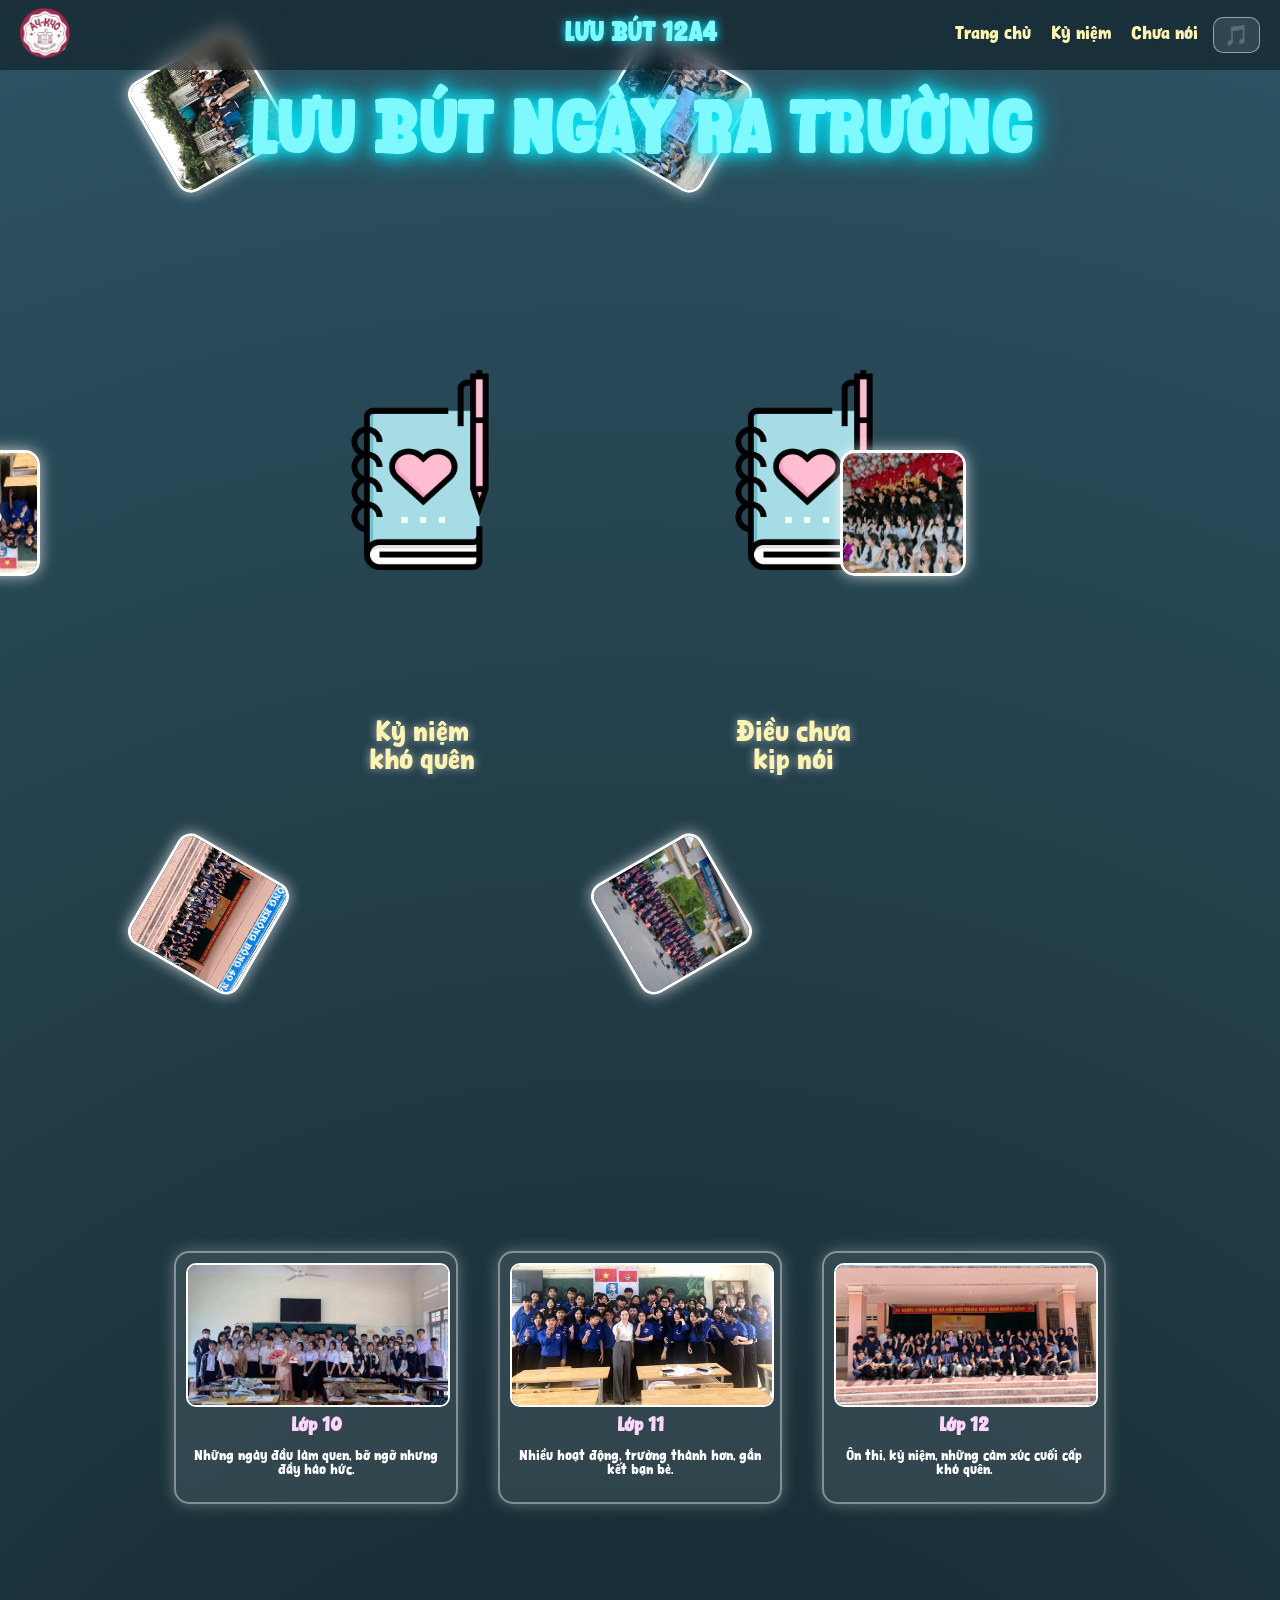
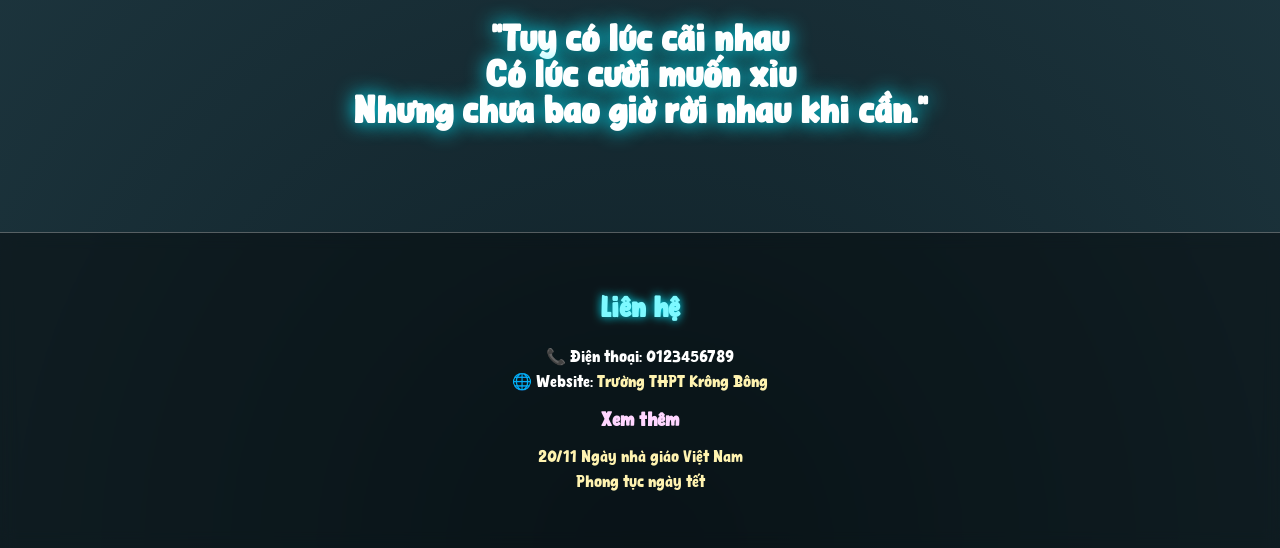
==== index.html @ 59635acb "index.html" ====
<!DOCTYPE html>
<html lang="vi">
<head>
<meta charset="UTF-8">
<title>Lưu bút</title>
<style>
/* ===== NAVBAR ===== */
.navbar{
  position: fixed;
  top: 0;
  left: 0;
  width: 100%;
  height: 70px;
  display: flex;
  align-items: center;
  padding: 0 20px;
  background: rgba(0,0,0,0.4);
  backdrop-filter: blur(8px);
  z-index: 1000;
}

/* Logo */
.logo img{
  height: 50px;
}

/* Title giữa chuẩn */
.title{
  position: absolute;
  left: 50%;
  transform: translateX(-50%);
  font-size: 26px;
  font-weight: bold;
  color: #7df9ff;
  text-shadow: 0 0 10px #00eaff;
  pointer-events: none;
}

/* Nhóm bên phải */
.right-group{
  margin-left: auto;
  display: flex;
  align-items: center;
  gap: 15px;
}

/* Menu */
.menu{
  display: flex;
  gap: 20px;
}

.menu a{
  color: #fff3b0;
  text-decoration: none;
  font-size: 18px;
  transition: 0.3s;
}

.menu a:hover{
  color: #00eaff;
  text-shadow: 0 0 10px #00eaff;
}

/* Nút nhạc */
.music-btn{
  font-size: 20px;
  background: rgba(255,255,255,0.1);
  border: 1px solid rgba(255,255,255,0.5);
  border-radius: 10px;
  color: white;
  cursor: pointer;
  padding: 5px 10px;
  transition: 0.3s;
}

.music-btn:hover{
  background:#00eaff;
  color:black;
  box-shadow:0 0 10px #00eaff;
}

/* Nút menu mobile */
.menu-toggle{
  display: none;
  font-size: 28px;
  color: white;
  cursor: pointer;
}

/* ===== MOBILE ===== */
@media (max-width: 768px){
  .menu{
    display: none;
    position: absolute;
    top: 70px;
    right: 20px;
    flex-direction: column;
    background: rgba(0,0,0,0.8);
    padding: 10px;
    border-radius: 10px;
  }

  .menu.show{
    display: flex;
  }

  .menu-toggle{
    display: block;
  }
}
@font-face {
  font-family: 'Fz Cat Comic';
  src: url('./FzCatComic.ttf') format('truetype');
}
body {
  font-family: 'Fz Cat Comic', sans-serif;
  margin:0;
  min-height:200vh; /* Cho phép cuộn xuống */
  background: radial-gradient(circle at bottom, #0f2027, #203a43, #2c5364);
}

/* Stars */
.stars{position:absolute;top:0;left:0;width:100%;height:100%;pointer-events:none;}
.star{position:absolute;width:3px;height:3px;background:white;border-radius:50%;opacity:0;animation:twinkle 3s infinite ease-in-out;}
@keyframes twinkle{0%{opacity:0;transform:scale(0.5);}50%{opacity:1;transform:scale(2);}100%{opacity:0;transform:scale(0.5);}}

.text-title{
  font-size:70px;font-weight:900;color:#7df9ff;
  text-shadow:0 0 15px #00eaff,0 0 30px #00eaff;
  text-align:center;
  position:absolute;top:5%;left:50%;transform:translateX(-50%);
}

.sach{position:absolute;width:200px;height:400px;}
.sach img{width:100%;height:100%;object-fit:contain;}

/* Timeline section */
.timeline{
  position:relative;
  margin-top:120vh; /* Đẩy xuống để phải kéo mới thấy */
  display:flex;gap:40px;justify-content:center;
}
.card{
  width:260px;padding:10px;border-radius:15px;
  background:rgba(255,255,255,0.1);
  backdrop-filter:blur(6px);
  border:2px solid rgba(255,255,255,0.4);
  color:white;text-align:center;
  box-shadow:0 0 15px rgba(255,255,255,0.3);
}
.card img{
  width:100%;height:140px;object-fit:cover;border-radius:10px;
  border:2px solid white;
}
.card h3{margin:5px 0;color:#ffd6ff;}
.card p{font-size:14px;}
/* Vòng ảnh xoay */
.circle{
  position:absolute;top:50%;left:50%;width:500px;height:500px;
  transform:translate(-50%,-50%);animation:spin 30s linear infinite;
}
.circle img{
  position:absolute;top:50%;left:50%;width:120px;height:120px;object-fit:cover;
  border-radius:15px;border:3px solid #fff;box-shadow:0 0 15px rgba(255,255,255,.7);
  transform-origin:-200px center;
}
.circle img:nth-child(1){transform:rotate(0deg) translate(200px);}
.circle img:nth-child(2){transform:rotate(60deg) translate(200px);}
.circle img:nth-child(3){transform:rotate(120deg) translate(200px);}
.circle img:nth-child(4){transform:rotate(180deg) translate(200px);}
.circle img:nth-child(5){transform:rotate(240deg) translate(200px);}
.circle img:nth-child(6){transform:rotate(300deg) translate(200px);}
@keyframes spin{from{transform:translate(-50%,-50%) rotate(0)}to{transform:translate(-50%,-50%) rotate(360deg)}}

/* Liên kết 2 mục */
.text{font-size:28px;color:#ffd6ff;text-shadow:0 0 10px rgba(255,255,255,.6)}
.text-align1{position:absolute;top:80%;left:33%;transform:translateX(-50%);text-align:center}
.text-align2{position:absolute;top:80%;left:62%;transform:translateX(-50%);text-align:center}
a{color:#fff3b0;text-decoration:none}a:hover{color:#fff}
.circle{
  pointer-events: auto;
}
.text-align1,
.text-align2{
  position:absolute;
  z-index:10;
}
.text-title{
  margin-top:100px; /* 🔥 đẩy xuống dưới navbar */
  position:relative;
}
.footer{
  margin-top:100px;
  padding:40px 20px;
  text-align:center;
  background:rgba(0,0,0,0.4);
  backdrop-filter:blur(8px);
  color:white;
  border-top:1px solid rgba(255,255,255,0.3);
}

.footer h2{
  font-size:28px;
  color:#7df9ff;
  text-shadow:0 0 10px #00eaff;
}

.footer h3{
  margin-top:20px;
  color:#ffd6ff;
}

.footer p{
  margin:5px 0;
}

.footer ul{
  list-style:none;
  padding:0;
}

.footer li{
  margin:8px 0;
}

.footer a{
  color:#fff3b0;
  text-decoration:none;
  transition:0.3s;
}

.footer a:hover{
  color:#00eaff;
  text-shadow:0 0 10px #00eaff;
}
.navbar{
  box-sizing: border-box; /* 🔥 QUAN TRỌNG */
}
.text-title{
  z-index: 999;
}
/* overlay tối */
.memory-overlay{
  position: fixed;
  inset: 0;
  background: rgba(0,0,0,0.8);
  backdrop-filter: blur(5px);
  z-index: 9998;
  animation: fadeIn 0.5s forwards;
}

@keyframes fadeIn{
  from{opacity:0;}
  to{opacity:1;}
}

.circle{
  pointer-events: auto;
  z-index: 50;
}
.memory-text{
  position: fixed;
  top: 50%;
  left: 50%;
  transform: translate(-50%, -50%);
  font-size: 55px;
  font-weight: 900;
  color: #FFD700;
  text-align: center;
  z-index: 9999;
  opacity: 0;
  text-shadow: 
    0 0 20px #FFD700,
    0 0 40px #FF4500,
    0 0 60px #ff0000;
}

.memory-text.show{
  animation: none;
}

@keyframes floatText{
  0%{
    opacity:0;
    transform: translate(-50%, 30%) scale(0.6);
  }
  20%{
    opacity:1;
    transform: translate(-50%, -50%) scale(1.1);
  }
  80%{
    opacity:1;
    transform: translate(-50%, -50%) scale(1);
  }
  100%{
    opacity:0;
    transform: translate(-50%, -80%) scale(1);
  }
}
.shake{
  animation: shakeScreen 0.3s;
}

@keyframes shakeScreen{
  0%{transform: translate(0,0);}
  25%{transform: translate(-3px,2px);}
  50%{transform: translate(3px,-2px);}
  75%{transform: translate(-2px,1px);}
  100%{transform: translate(0,0);}
}
.slowmo *{
  animation-duration: 2s !important;
  transition: 2s !important;
}
.memory-text{
  display: flex;
  flex-direction: column; /* 🔥 QUAY LẠI CÁI NÀY */
  align-items: center;
  gap: 20px;
}
.memory-text div{
  max-width: 800px;
  text-align: center;
}
</style>
</head>
<body>
<div class="navbar">
  <!-- Logo -->
  <div class="logo">
    <img src="logo.png" alt="logo">
  </div>

  <!-- Title giữa -->
  <div class="title">LƯU BÚT 12A4</div>

  <!-- Menu + nút -->
  <div class="right-group">
    <div class="menu" id="menu">
      <a href="index.html">Trang chủ</a>
      <a href="kỷ niệm.html">Kỷ niệm</a>
      <a href="chuanoi.html">Chưa nói</a>
    </div>

    <button class="music-btn" onclick="toggleMusic()">🎵</button>

    <!-- nút mobile -->
    <div class="menu-toggle" onclick="toggleMenu()">☰</div>
  </div>

  <audio id="music" loop>
    <source src="Như Ngày Hôm Qua.mp3" type="audio/mpeg">
  </audio>
</div>
<div class="text-title">LƯU BÚT NGÀY RA TRƯỜNG</div>

<!-- Vòng ảnh + liên kết -->
<div class="circle">
  <img src="lop.jpg" alt="">
  <img src="cong.jpg" alt="">
  <img src="26-3.jpg" alt="">
  <img src="aodoan.jpg" alt="">
  <img src="thamco.jpg" alt="">
  <img src="san.jpg" alt="">
</div>
<div class="text text-align1"><a href="kỷ niệm.html">Kỷ niệm<br>khó quên</a></div>
<div class="text text-align2"><a href="chuanoi.html">Điều chưa<br>kịp nói</a></div>

<div class="stars">
  <div class="star" style="top:10%; left:20%; animation-delay:0s;"></div>
  <div class="star" style="top:30%; left:40%; animation-delay:1s;"></div>
  <div class="star" style="top:50%; left:70%; animation-delay:2s;"></div>
  <div class="star" style="top:80%; left:10%; animation-delay:0.5s;"></div>
  <div class="star" style="top:60%; left:55%; animation-delay:1.5s;"></div>
  <div class="star" style="top:20%; left:85%; animation-delay:2.5s;"></div>
  <div class="star" style="top:75%; left:35%; animation-delay:0.8s;"></div>
  <div class="star" style="top:40%; left:15%; animation-delay:1.2s;"></div>
  <div class="star" style="top:90%; left:45%; animation-delay:2s;"></div>
  <div class="star" style="top:90%; left:80%; animation-delay:0.7s;"></div>
</div>

<!-- Sách trang trí -->
<div class="sach" style="top:30%; left:25%"><img src="sach.png" alt="sach"></div>
<div class="sach" style="top:30%; left:55%"><img src="sach.png" alt="sach"></div>
<!-- Timeline section -->
<div class="timeline">
  <div class="card">
    <img src="anh10.jpg" alt="Lớp 10">
    <h3>Lớp 10</h3>
    <p>Những ngày đầu làm quen, bỡ ngỡ nhưng đầy háo hức.</p>
  </div>

  <div class="card">
    <img src="aodoan.jpg" alt="Lớp 11">
    <h3>Lớp 11</h3>
    <p>Nhiều hoạt động, trưởng thành hơn, gắn kết bạn bè.</p>
  </div>

  <div class="card">
    <img src="26-3.jpg" alt="Lớp 12">
    <h3>Lớp 12</h3>
    <p>Ôn thi, kỷ niệm, những cảm xúc cuối cấp khó quên.</p>
  </div>
</div>



<!-- Closing quote -->
<div class="final-section">
  <p class="final-quote">“Tuy có lúc cãi nhau <br>
    Có lúc cười muốn xỉu <br>
    Nhưng chưa bao giờ rời nhau khi cần.”</p>
</div>

<style>
.final-section{
  text-align:center;
  margin:120px 0 80px 0;
  color:white;
}
.final-quote{
  font-size:36px;
  font-weight:900;
  text-shadow:0 0 20px #00eaff;
}
</style>
<div class="footer">
  <h2>Liên hệ</h2>

  <p>📞 Điện thoại: 0123456789</p>
<p>🌐 Website: 
  <a href="https://c3krongbong.daklak.edu.vn/" target="_blank">
    Trường THPT Krông Bông
  </a>
</p>

  <h3>Xem thêm</h3>
  <ul>
        <li><a href="mo20-11.html" class="link">20/11 Ngày nhà giáo Việt Nam</a></li>
        <li><a href="tet2026.html" class="link">Phong tục ngày tết</a></li>
  </ul>
</div>
<script>
let isPlaying = false;

function toggleMusic(){
  const music = document.getElementById("music");
  const btn = document.querySelector(".music-btn");

  if(isPlaying){
    music.pause();
    btn.textContent = "🎵";
  }else{
    music.play();
    btn.textContent = "⏸";
  }

  isPlaying = !isPlaying;
}

function toggleMenu(){
  const menu = document.getElementById("menu");
  menu.classList.toggle("show");
}
</script>
<script>
  const memories = [
  "Chúng ta đã từng ở đây.",
  "Những ngày đó sẽ không quay lại…",
  "Nhưng chúng ta đã sống hết mình.",
  "12A4 – đôi khi không hoàn hảo, nhưng là thanh xuân.",
  "Sau này… liệu còn gặp lại?"
];
</script>
  <script>
  document.querySelector(".circle").addEventListener("click", () => {

  const circle = document.querySelector(".circle");

  // ❄️ dừng quay
  circle.style.animation = "none";

  // 🎬 slow motion
  document.body.classList.add("slowmo");

  // 💔 rung màn
  document.body.classList.add("shake");

  // 🎵 làm chậm nhạc
  const music = document.getElementById("music");
  if(music){
    music.playbackRate = 0.5; // chậm lại
  }

  // 🌑 overlay
  const overlay = document.createElement("div");
  overlay.classList.add("memory-overlay");
  document.body.appendChild(overlay);
// 🌫 chữ hiện từng dòng
const text = document.getElementById("memory-text");
text.innerHTML = ""; // reset
text.classList.add("show");
text.style.opacity = "1"; // 🔥 BẮT BUỘC
const delayPerLine = 2000; // mỗi dòng 2s
const totalTime = memories.length * delayPerLine;

memories.forEach((line, index) => {
  setTimeout(() => {
    const div = document.createElement("div");
    div.textContent = line;

    div.style.opacity = "0";
    div.style.transform = "translateY(20px)";
    div.style.transition = "all 0.6s ease";

    text.appendChild(div);
    // hiện lên
    setTimeout(() => {
      div.style.opacity = "1";
      div.style.transform = "translateY(0)";
    }, 50);

  }, index * delayPerLine);
});


// ⏳ reset toàn bộ
// ⏳ reset toàn bộ (đặt NGAY SAU forEach)
setTimeout(()=>{
  overlay.remove();
  text.innerHTML = ""; // 🔥 xóa sạch chữ sau khi xong
  document.body.classList.remove("slowmo");
  document.body.classList.remove("shake");

  if(music){
    music.playbackRate = 1;
  }

  circle.style.animation = "spin 30s linear infinite";
}, totalTime + 2500);
  // 💥 nổ ảnh (giữ nguyên code cũ của bạn)
  document.querySelectorAll(".circle img").forEach(img=>{
    const rect = img.getBoundingClientRect();

    const clone = img.cloneNode(true);
    clone.style.position = "fixed";
    clone.style.left = rect.left + "px";
    clone.style.top = rect.top + "px";
    clone.style.width = rect.width + "px";
    clone.style.height = rect.height + "px";
    clone.style.zIndex = "9999";
    clone.style.transition = "all 1.5s ease-out";

    document.body.appendChild(clone);

    const x = (Math.random() - 0.5) * 800;
    const y = (Math.random() - 0.5) * 600;

    setTimeout(()=>{
      clone.style.transform = `translate(${x}px, ${y}px) rotate(360deg) scale(1.5)`;
      clone.style.opacity = "0";
    },10);

    setTimeout(()=>clone.remove(),1500);
  });
});

</script>
  <div id="memory-text" class="memory-text"></div>
</body>
</html>
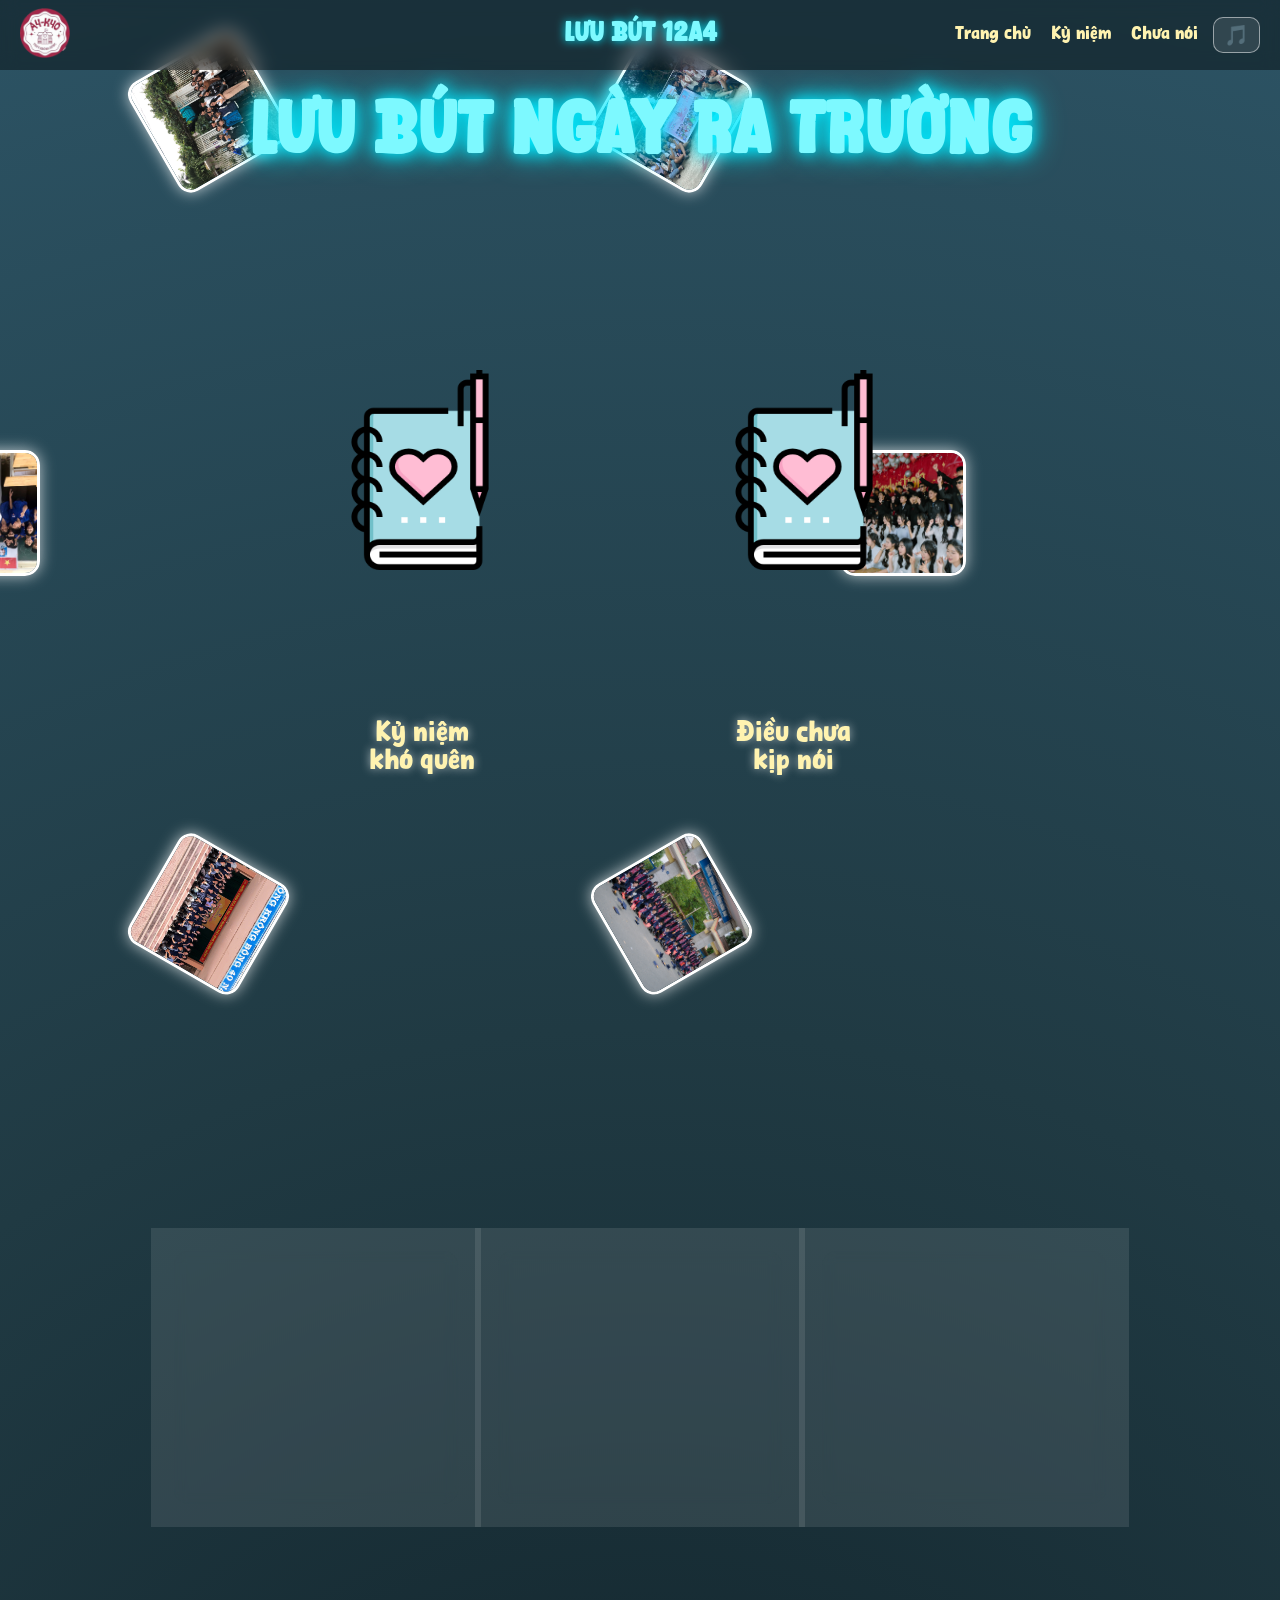
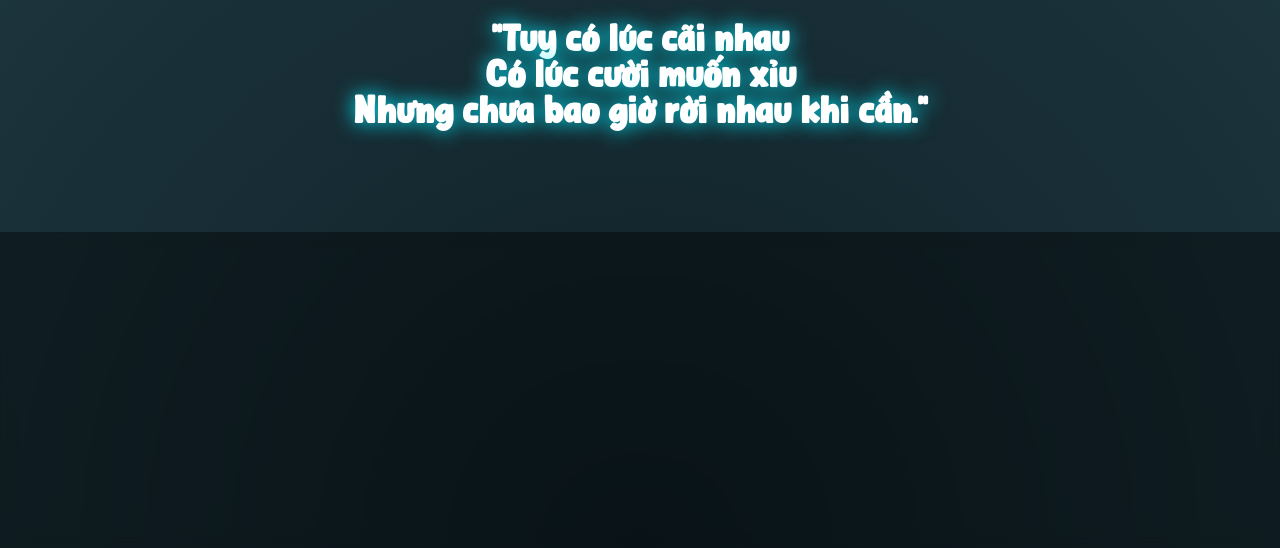
==== commit dab51bfc: "index.html Added z-index properties to .sach, .text-align1, .text-align2, and .circle classes for im" ====
--- a/index.html
+++ b/index.html
@@ -134,7 +134,12 @@
 
 .sach{position:absolute;width:200px;height:400px;}
 .sach img{width:100%;height:100%;object-fit:contain;}
-
+.sach{
+  position:absolute;
+  width:200px;
+  height:400px;
+  z-index: 100; /* 🔥 thêm dòng này */
+}
 /* Timeline section */
 .timeline{
   position:relative;
@@ -184,7 +189,7 @@
 .text-align1,
 .text-align2{
   position:absolute;
-  z-index:10;
+  z-index: 100; /* 🔥 thêm dòng này */
 }
 .text-title{
   margin-top:100px; /* 🔥 đẩy xuống dưới navbar */
@@ -257,7 +262,10 @@
 
 .circle{
   pointer-events: auto;
-  z-index: 50;
+  z-index: 10;
+}
+.circle{
+  z-index: 10; /* 🔥 thêm */
 }
 .memory-text{
   position: fixed;
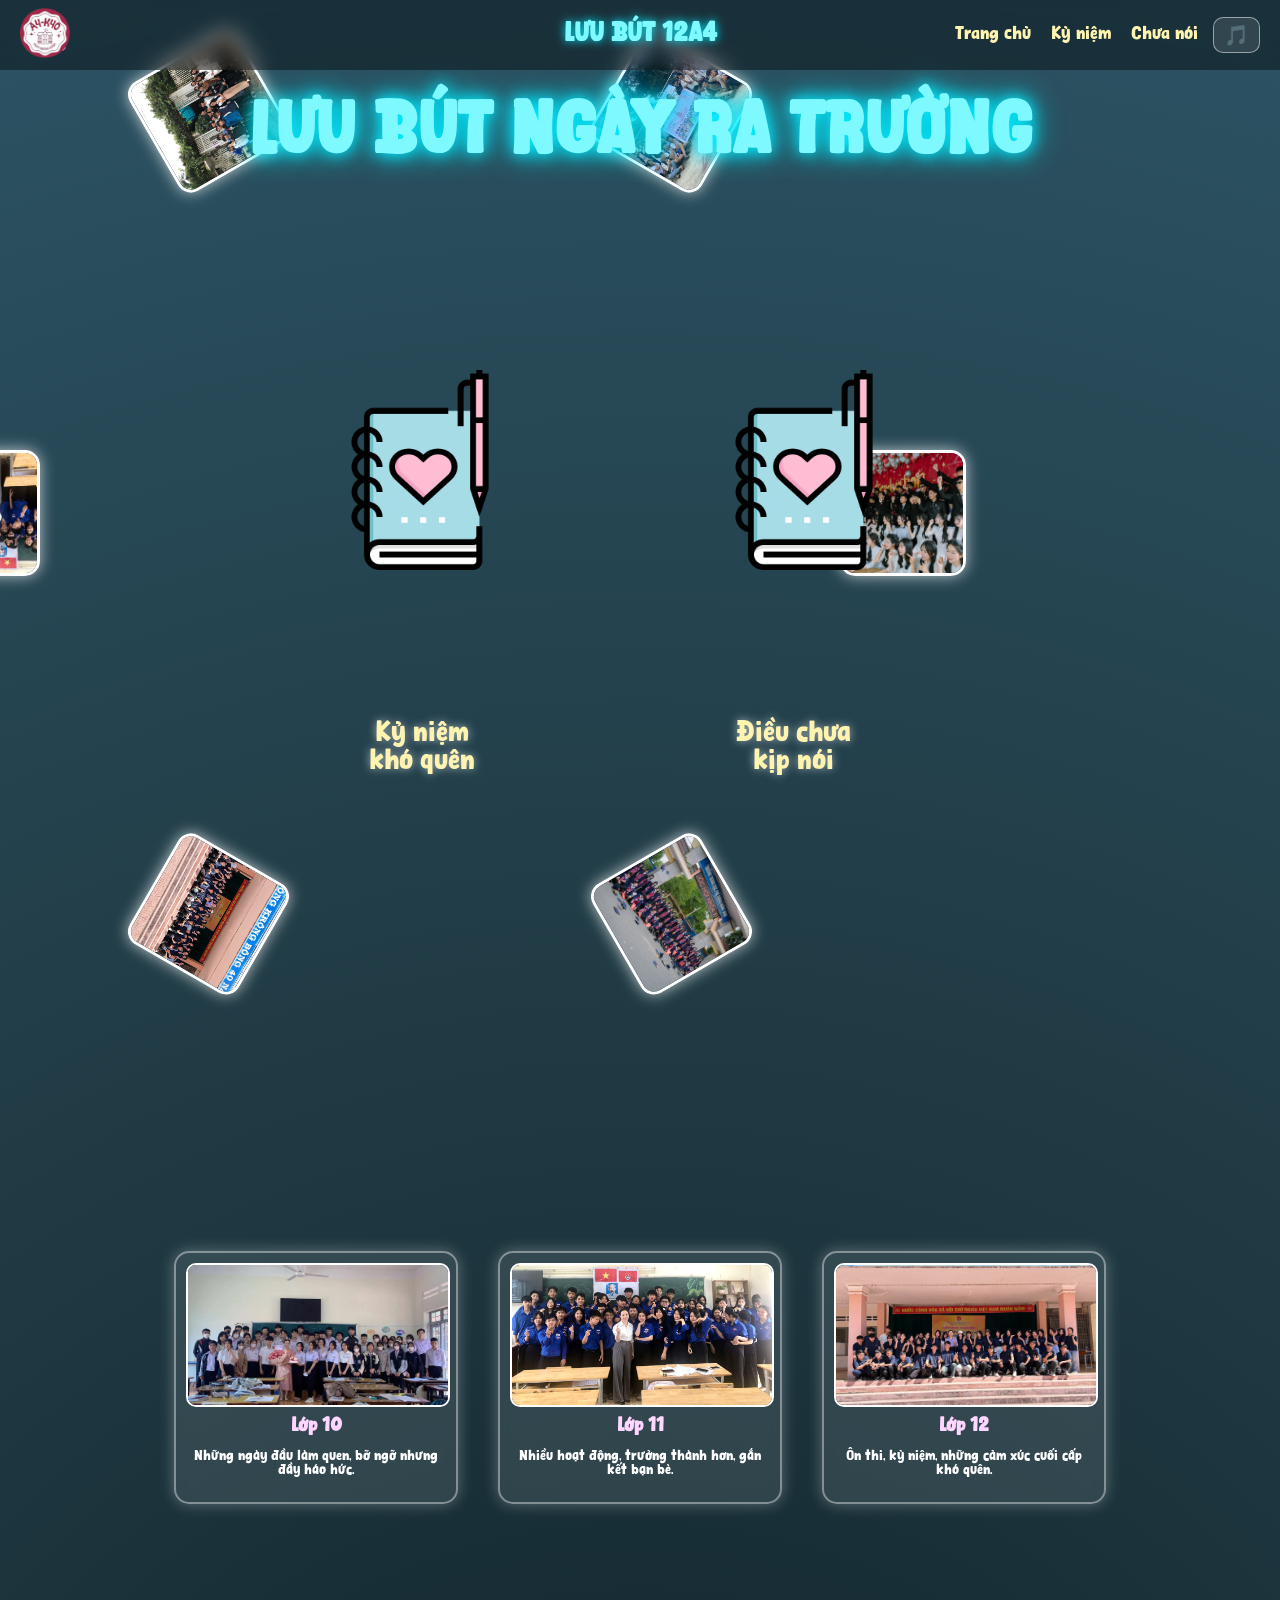
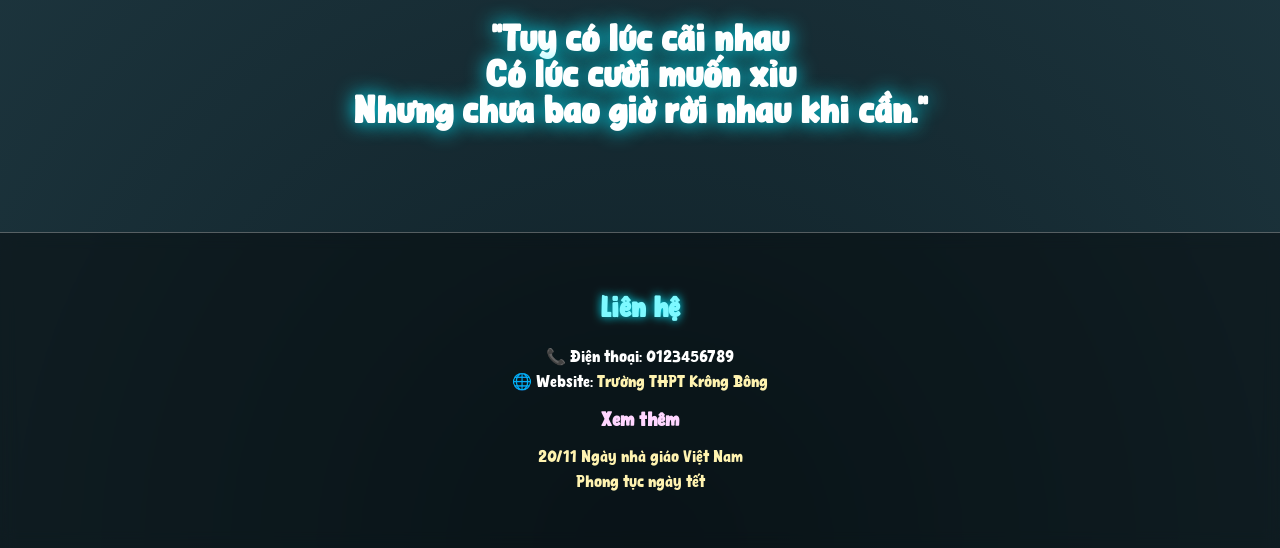
==== commit e7a365eb: "index.html" ====
--- a/index.html
+++ b/index.html
@@ -331,6 +331,19 @@
   max-width: 800px;
   text-align: center;
 }
+.circle{
+  z-index: 10;
+}
+
+.circle img{
+  pointer-events: auto; /* chỉ ảnh ăn click */
+}
+
+.text-align1,
+.text-align2{
+  z-index: 100;
+  pointer-events: auto;
+}
 </style>
 </head>
 <body>
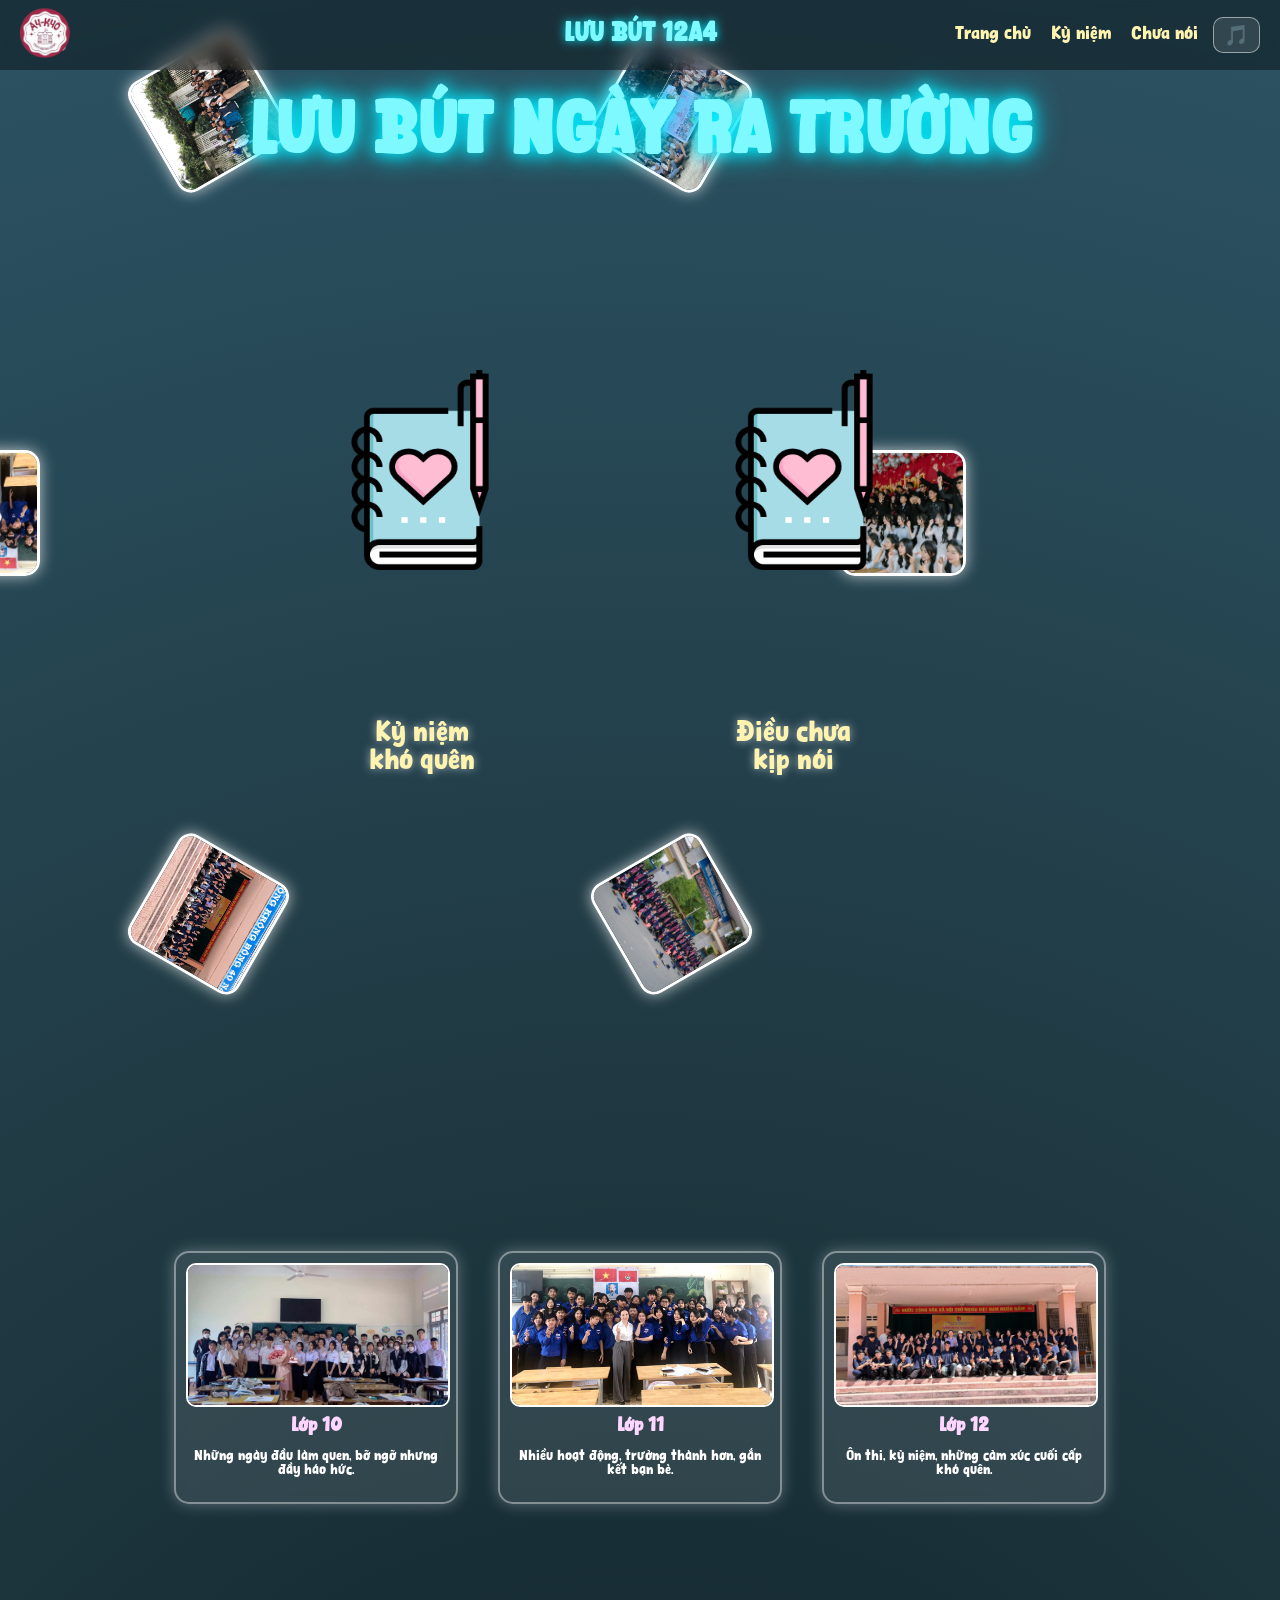
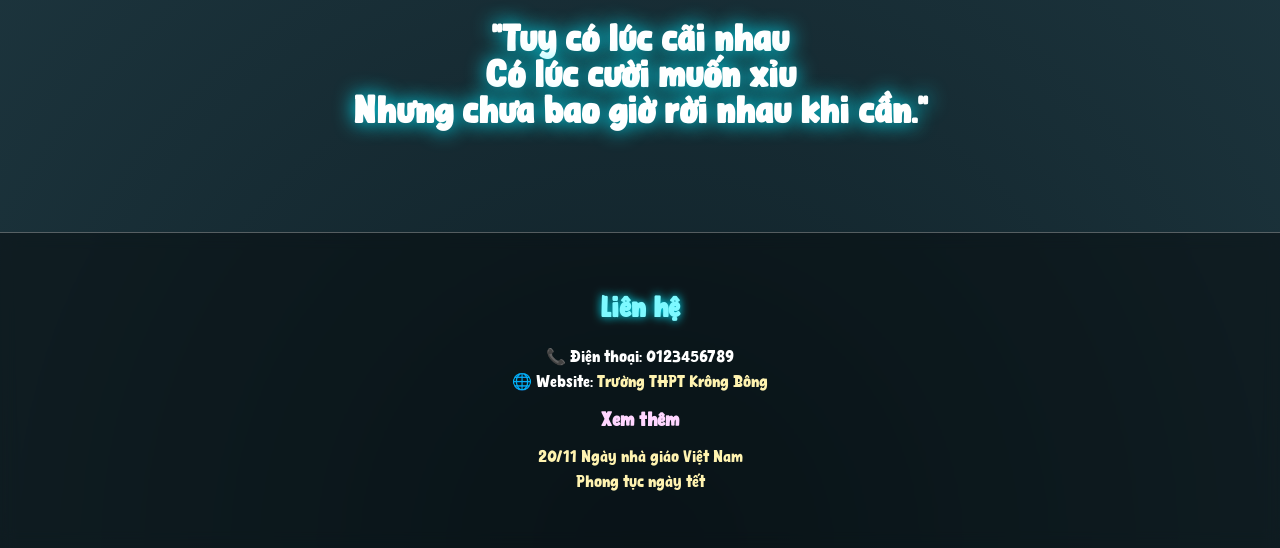
==== commit 944174cc: "Refactor CSS for text alignment and pointer events" ====
--- a/index.html
+++ b/index.html
@@ -344,6 +344,20 @@
   z-index: 100;
   pointer-events: auto;
 }
+.text-align1,
+.text-align2{
+  position: absolute;
+  z-index: 9999; /* 🔥 cao hơn tất cả */
+  pointer-events: auto;
+}
+.circle img{
+  pointer-events: none; /* 🔥 cực quan trọng */
+}
+.text a{
+  position: relative;
+  z-index: 10000;
+  pointer-events: auto;
+}
 </style>
 </head>
 <body>
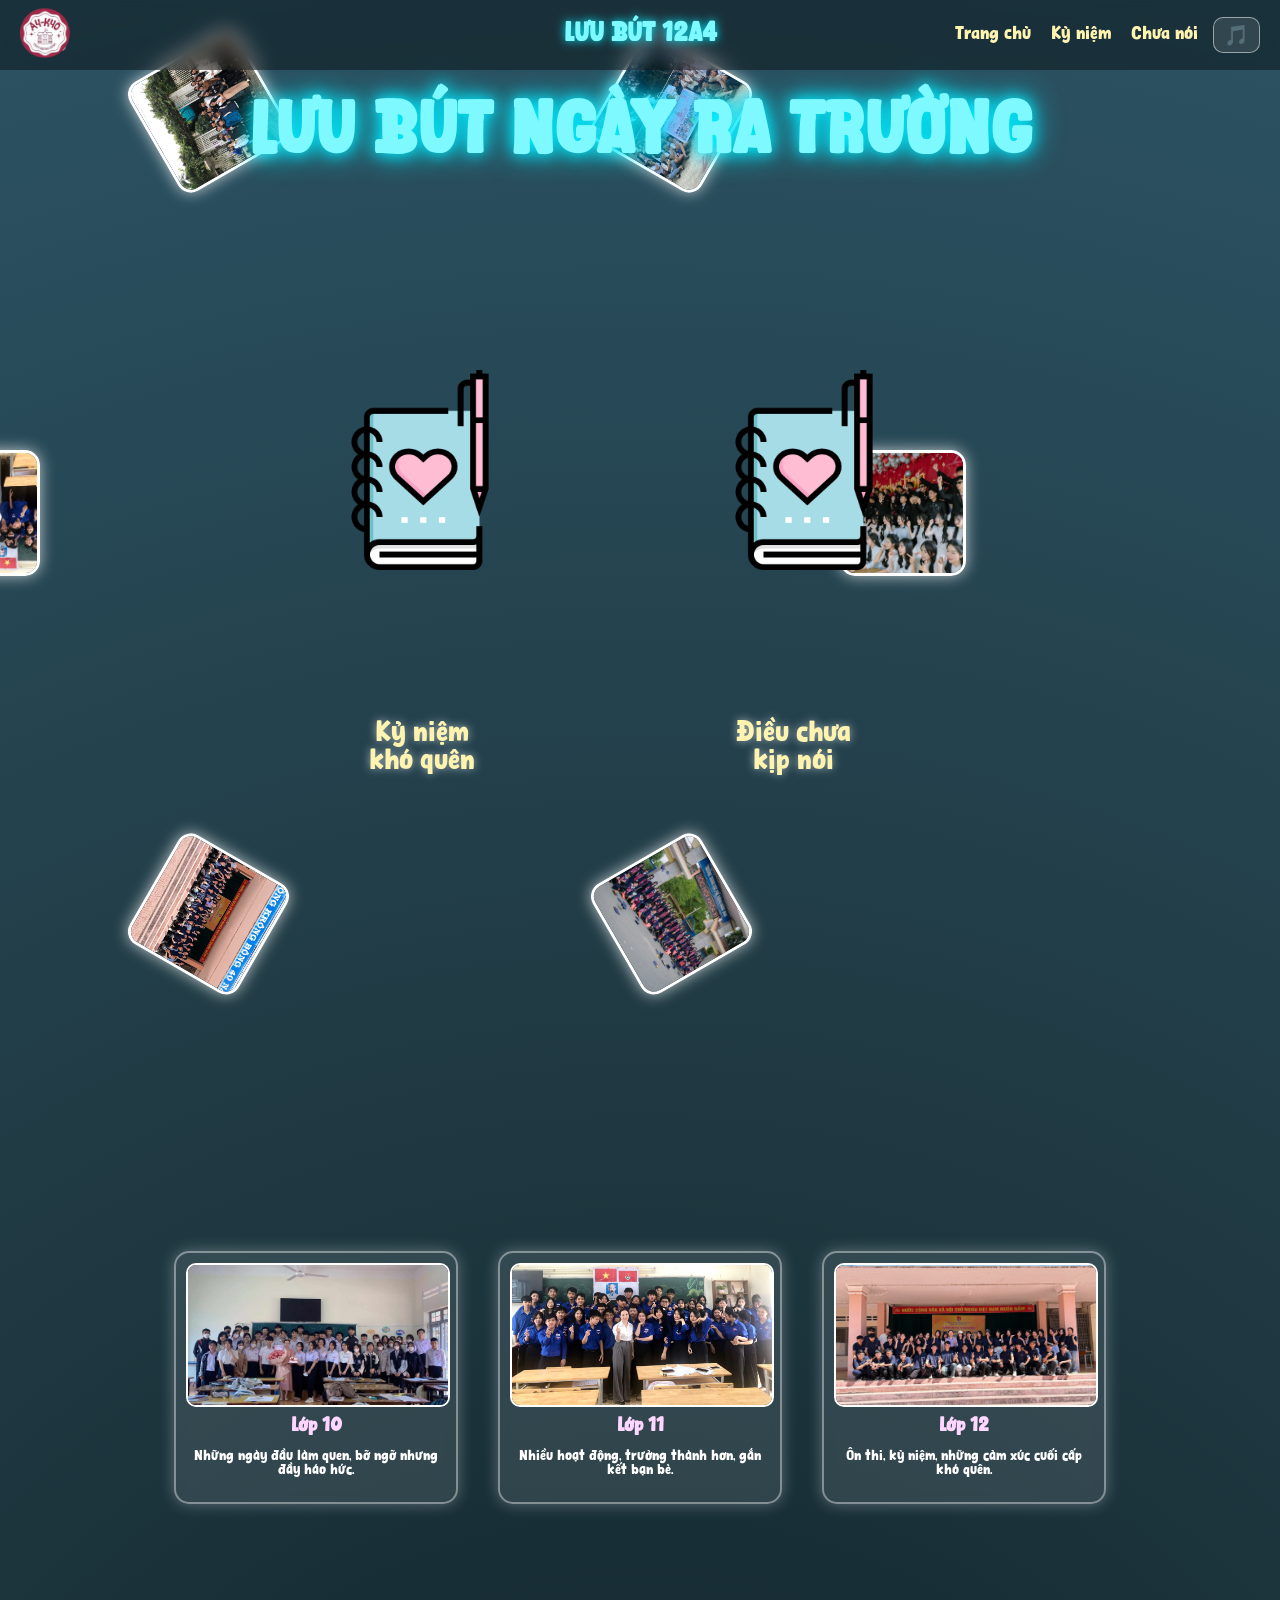
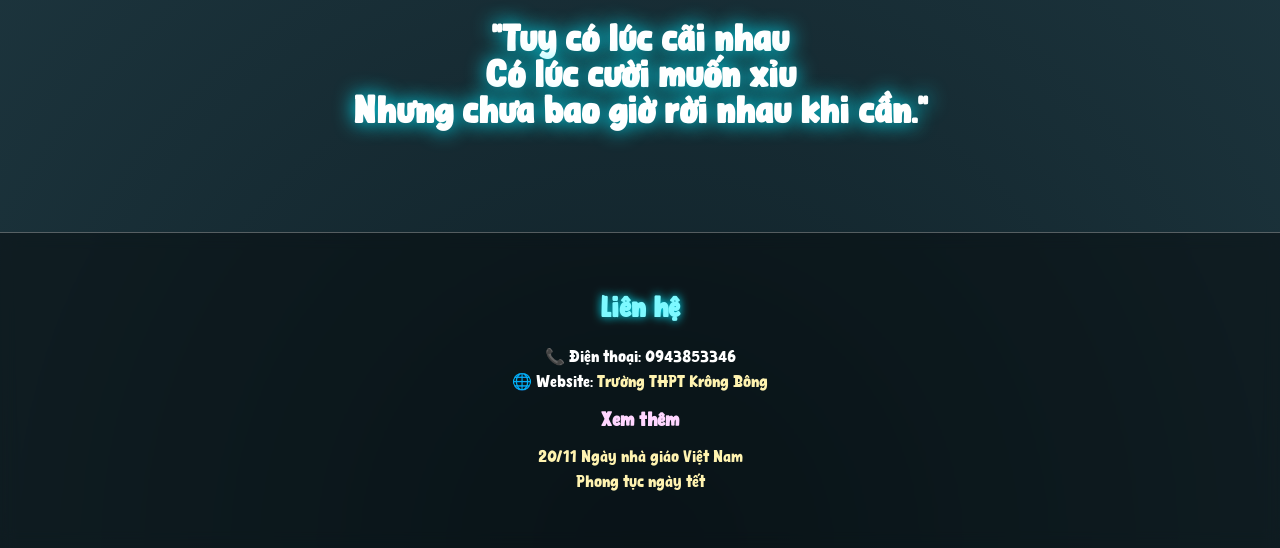
==== commit ed2bab65: "index.html" ====
--- a/index.html
+++ b/index.html
@@ -243,7 +243,7 @@
   box-sizing: border-box; /* 🔥 QUAN TRỌNG */
 }
 .text-title{
-  z-index: 999;
+  z-index: 150;
 }
 /* overlay tối */
 .memory-overlay{
@@ -355,7 +355,7 @@
 }
 .text a{
   position: relative;
-  z-index: 10000;
+  z-index: 150;
   pointer-events: auto;
 }
 </style>
@@ -463,7 +463,7 @@
 <div class="footer">
   <h2>Liên hệ</h2>
 
-  <p>📞 Điện thoại: 0123456789</p>
+  <p>📞 Điện thoại: 0943853346</p>
 <p>🌐 Website: 
   <a href="https://c3krongbong.daklak.edu.vn/" target="_blank">
     Trường THPT Krông Bông
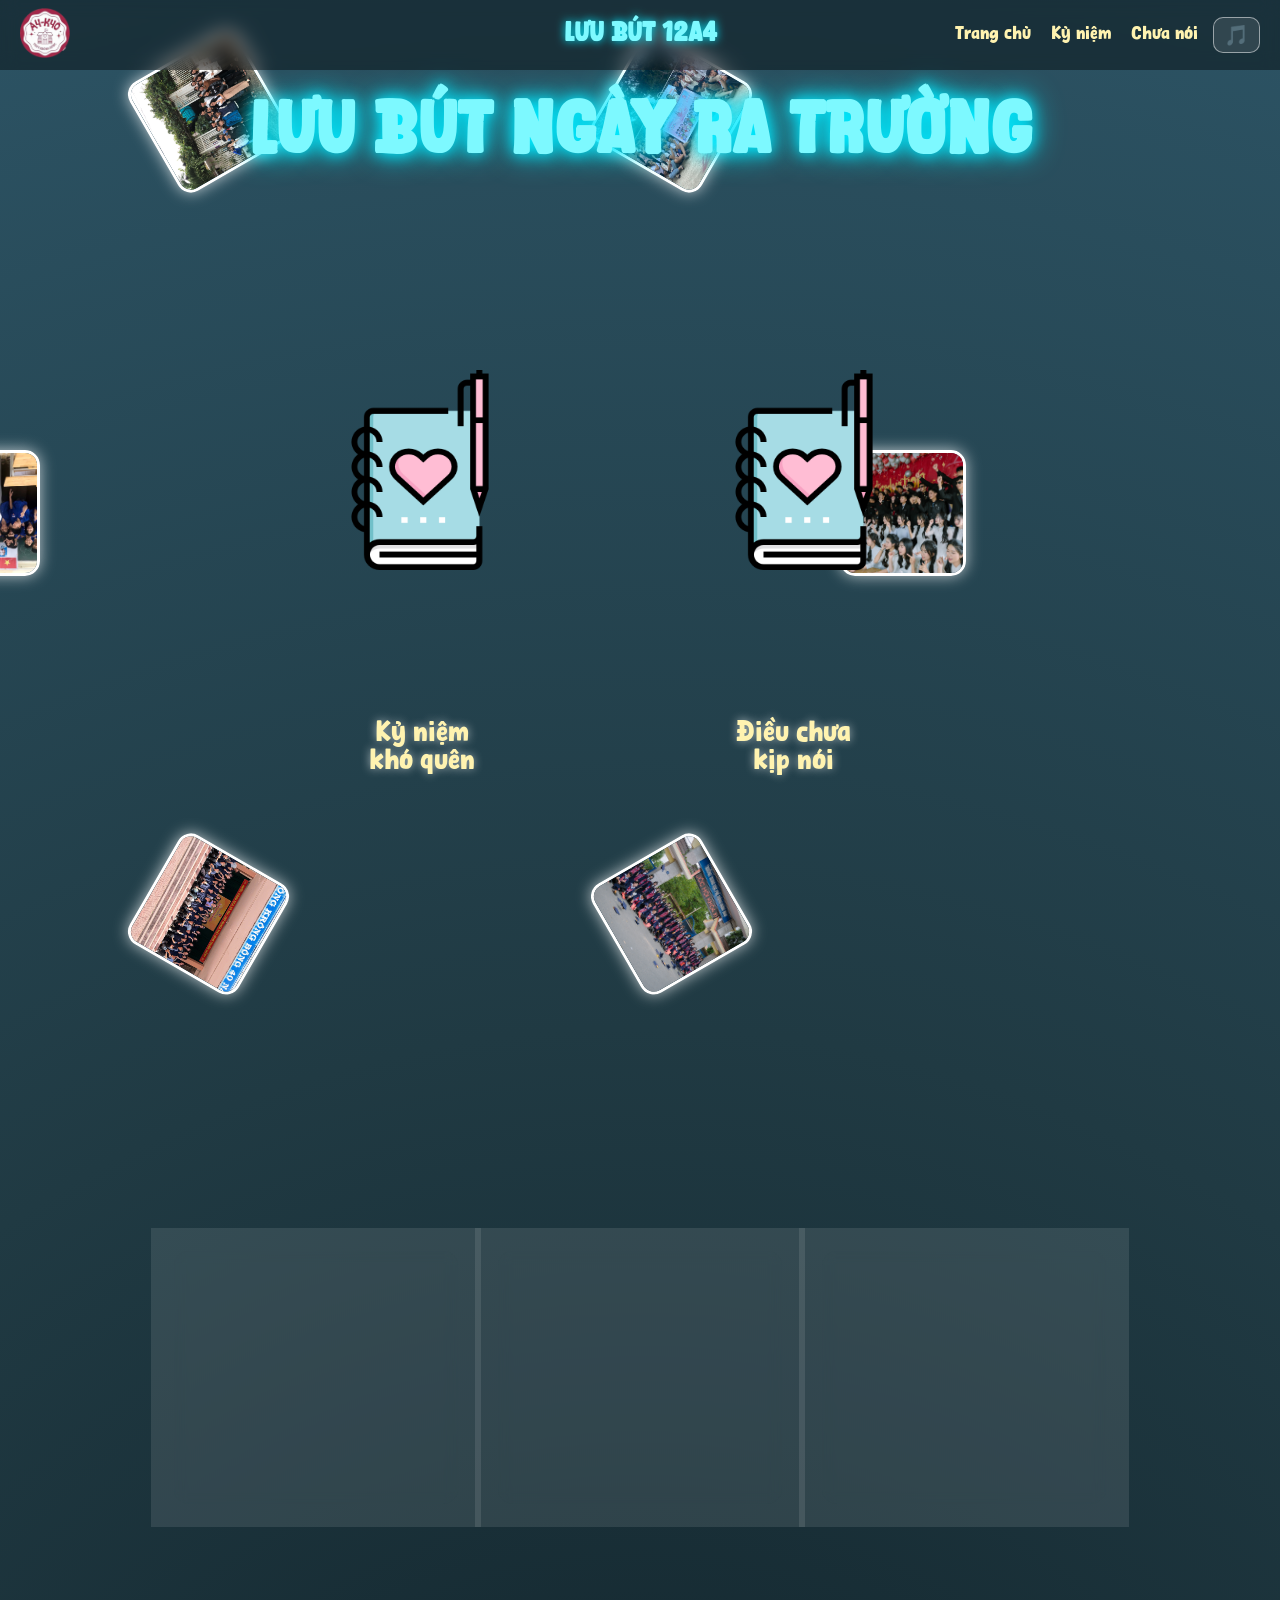
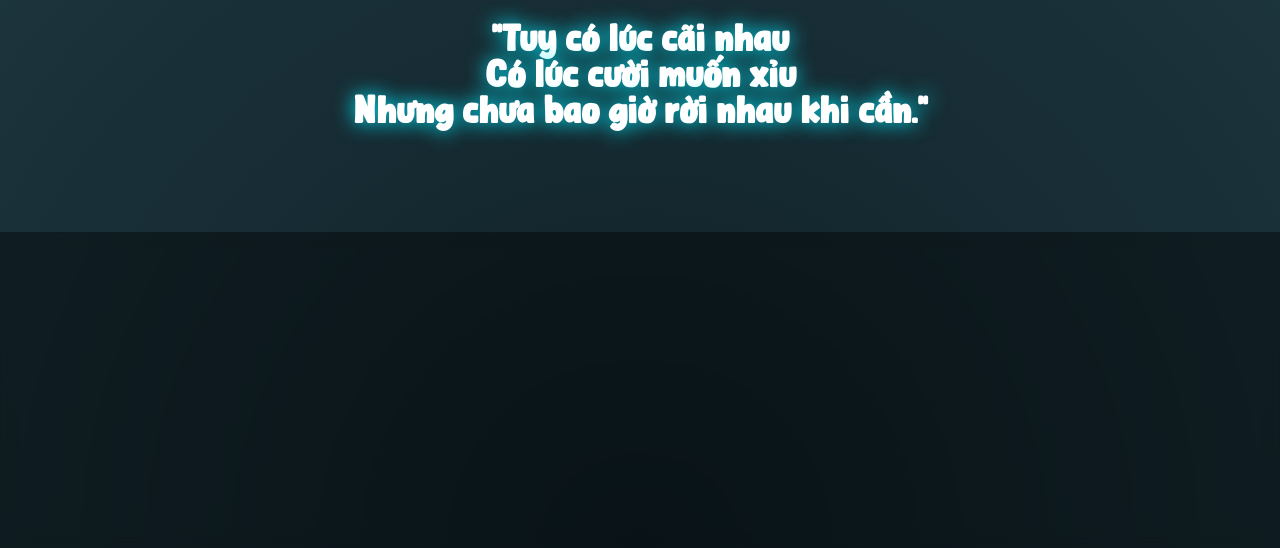
==== commit b4d6f38e: "index.html" ====
--- a/index.html
+++ b/index.html
@@ -347,7 +347,7 @@
 .text-align1,
 .text-align2{
   position: absolute;
-  z-index: 9999; /* 🔥 cao hơn tất cả */
+  z-index: 20; /* 🔥 cao hơn tất cả */
   pointer-events: auto;
 }
 .circle img{
@@ -357,6 +357,10 @@
   position: relative;
   z-index: 150;
   pointer-events: auto;
+}
+.circle{
+  pointer-events: auto;
+  z-index: 50; /* vừa đủ thôi */
 }
 </style>
 </head>
